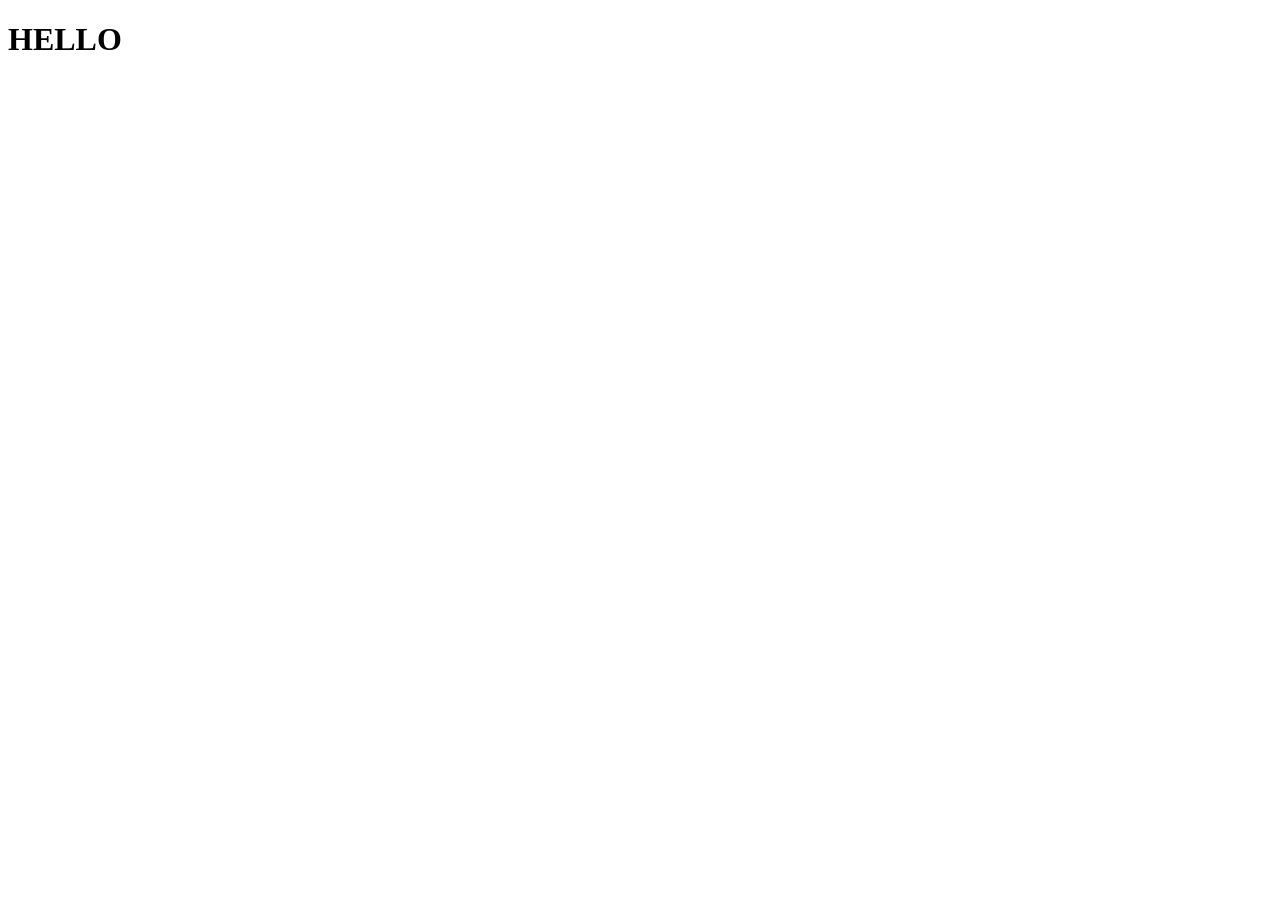
==== INDEX.HTML @ 1623f696 "first commit" ====
<!DOCTYPE html>
<html lang="en">
<head>
    <meta charset="UTF-8">
    <meta name="viewport" content="width=device-width, initial-scale=1.0">
    <title>Document</title>
</head>
<body>
    <H1>HELLO</H1>
</body>
</html>
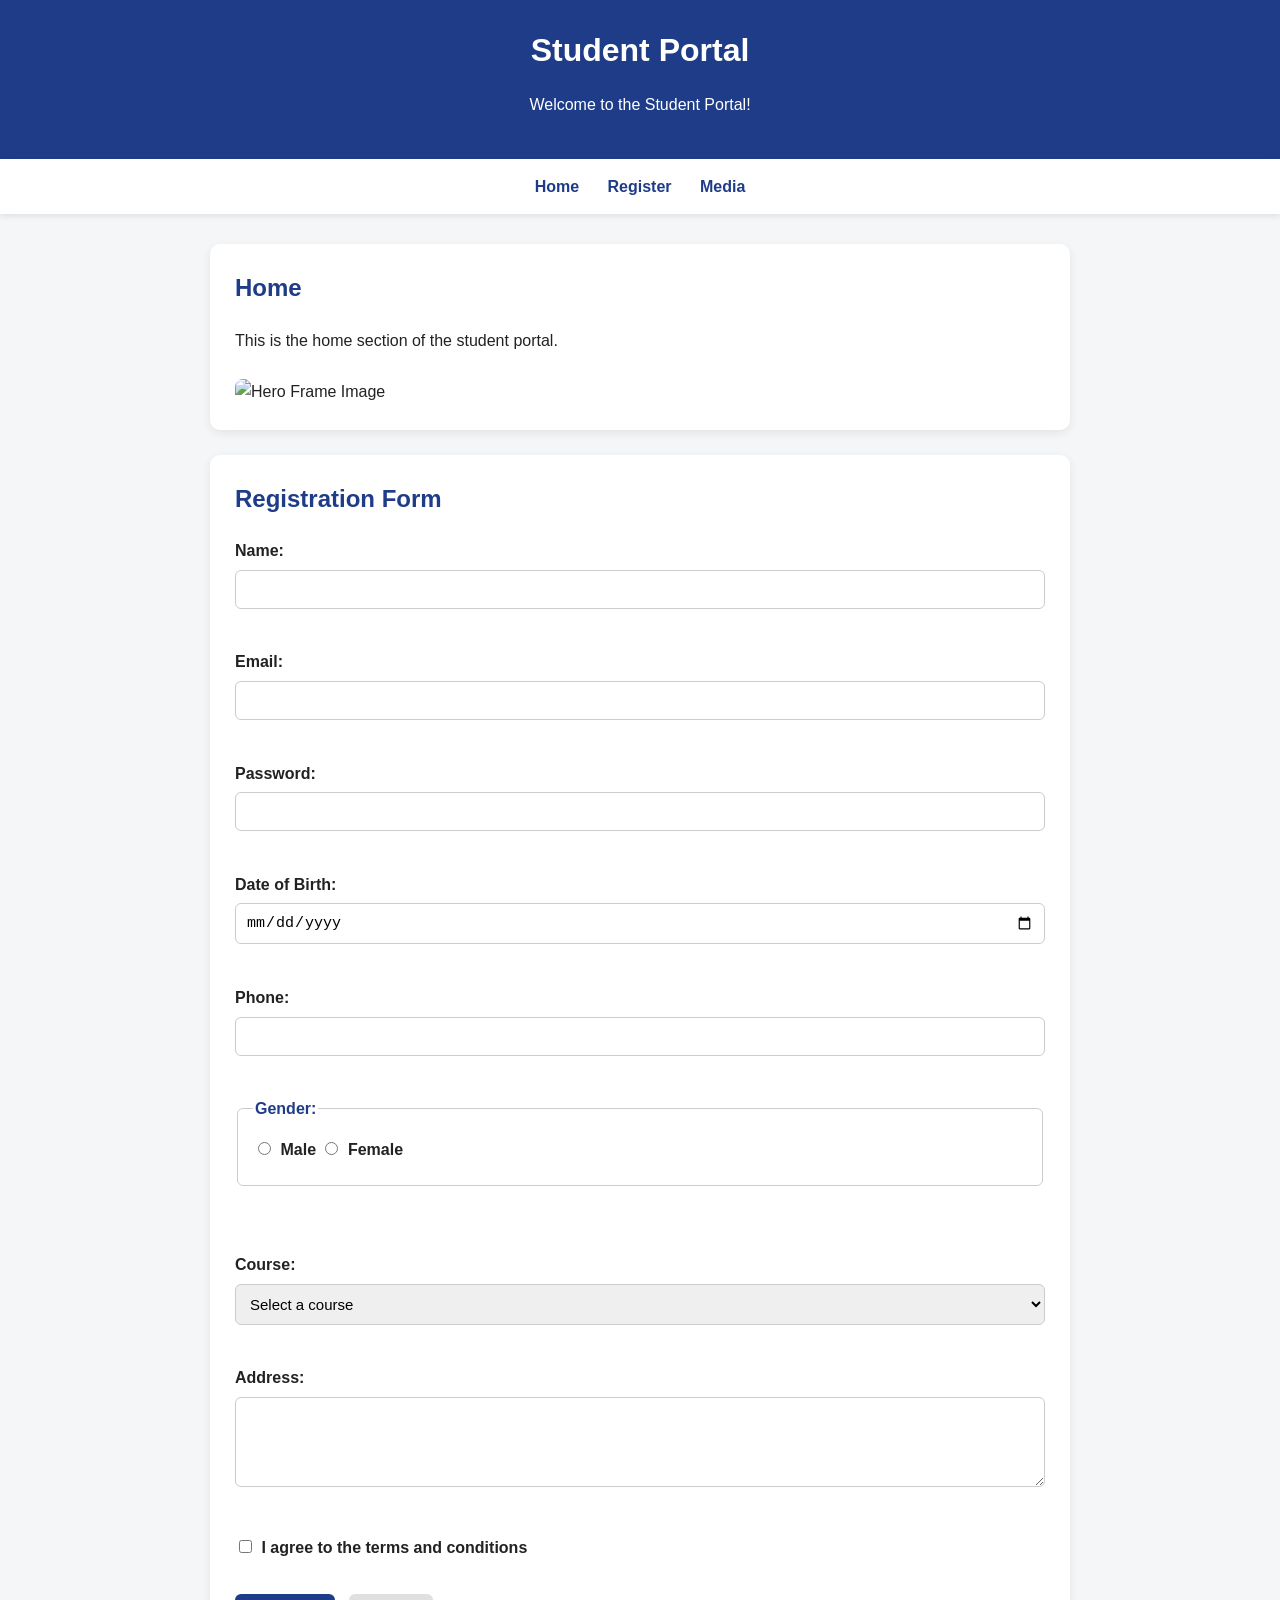
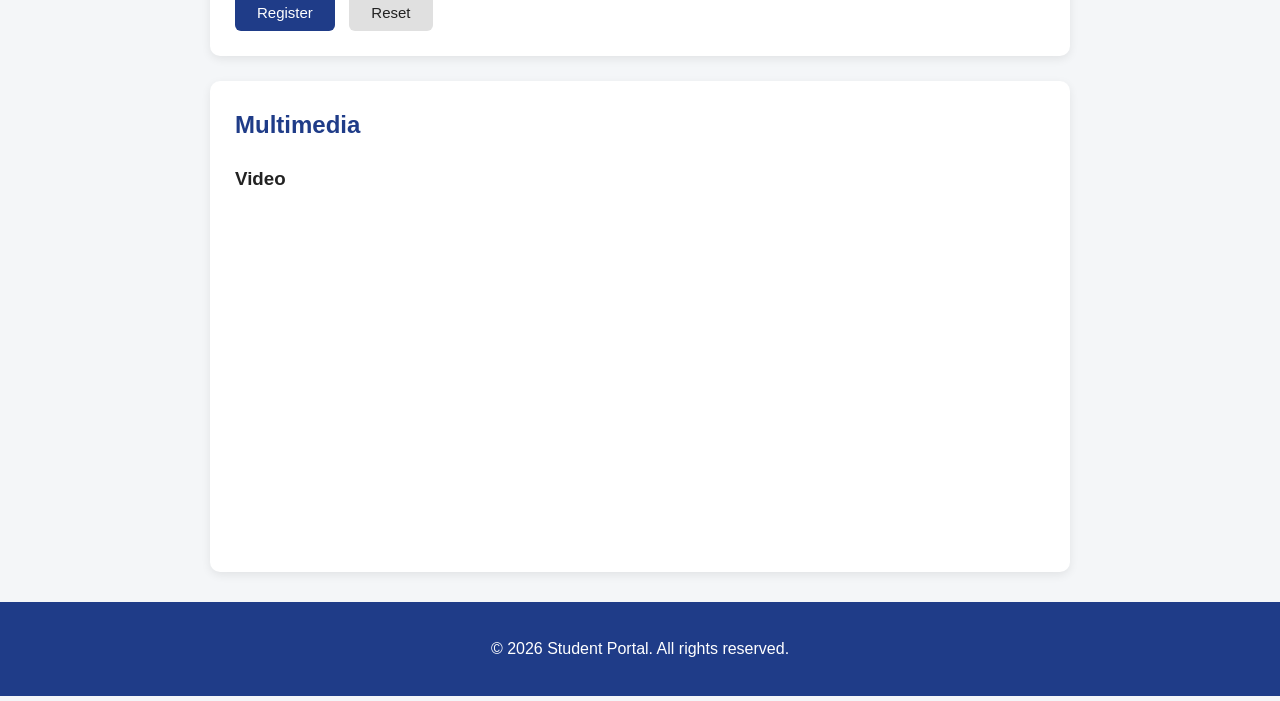
==== commit 100a1ac9: "Add root index page for deployment" ====
--- a/INDEX.HTML
+++ b/INDEX.HTML
@@ -1,11 +1,99 @@
 <!DOCTYPE html>
 <html lang="en">
-<head>
-    <meta charset="UTF-8">
-    <meta name="viewport" content="width=device-width, initial-scale=1.0">
-    <title>Document</title>
-</head>
-<body>
-    <H1>HELLO</H1>
-</body>
-</html>+  <head>
+    <meta charset="UTF-8" />
+    <meta name="viewport" content="width=device-width, initial-scale=1.0" />
+    <title>Student Portal</title>
+    <link rel="stylesheet" href="style.css" />
+  </head>
+
+  <body>
+    <header>
+      <h1>Student Portal</h1>
+      <p>Welcome to the Student Portal!</p>
+    </header>
+
+    <nav>
+      <a href="#home">Home</a>
+      <a href="#register">Register</a>
+      <a href="#media">Media</a>
+    </nav>
+
+    <main>
+      <section id="home">
+        <h2>Home</h2>
+        <p>This is the home section of the student portal.</p>
+        <img
+          src="https://www.collegebatch.com/static/clg-gallery/lpu-jalandhar-360559.webp"
+          alt="Hero Frame Image"
+        />
+      </section>
+
+      <section id="register">
+        <h2>Registration Form</h2>
+        <form>
+          <label for="name">Name:</label>
+          <input type="text" id="name" name="name" minlength="3" required /><br /><br />
+
+          <label for="email">Email:</label>
+          <input type="email" id="email" name="email" required /><br /><br />
+
+          <label for="password">Password:</label>
+          <input type="password" id="password" name="password" minlength="8" required /><br /><br />
+
+          <label for="dob">Date of Birth:</label>
+          <input type="date" id="dob" name="dob" required /><br /><br />
+
+          <label for="phone">Phone:</label>
+          <input type="tel" id="phone" name="phone" pattern="[0-9]{10}" required /><br /><br />
+
+          <fieldset>
+            <legend>Gender:</legend>
+            <input type="radio" id="male" name="gender" value="male" required />
+            <label for="male">Male</label>
+            <input type="radio" id="female" name="gender" value="female" required />
+            <label for="female">Female</label>
+          </fieldset>
+          <br /><br />
+
+          <label for="course">Course:</label>
+          <select id="course" name="course" required>
+            <option value="">Select a course</option>
+            <option value="computer-science">Computer Science</option>
+            <option value="mathematics">Mathematics</option>
+            <option value="physics">Physics</option>
+          </select><br /><br />
+
+          <label for="address">Address:</label>
+          <textarea id="address" name="address" rows="4" cols="50" required></textarea><br /><br />
+
+          <input type="checkbox" id="terms" name="terms" required />
+          <label for="terms">I agree to the terms and conditions</label><br /><br />
+
+          <button type="submit">Register</button>
+          <button type="reset">Reset</button>
+        </form>
+      </section>
+
+      <section id="media">
+        <h2>Multimedia</h2>
+        <h3>Video</h3>
+
+        <div class="video-wrapper">
+          <iframe
+            src="https://www.youtube.com/embed/GPRVlA6jIHI?si=WSFZCX7YboN9FO4H"
+            title="YouTube video player"
+            frameborder="0"
+            allow="accelerometer; autoplay; clipboard-write; encrypted-media; gyroscope; picture-in-picture; web-share"
+            referrerpolicy="strict-origin-when-cross-origin"
+            allowfullscreen
+          ></iframe>
+        </div>
+      </section>
+    </main>
+
+    <footer>
+      <p>&copy; 2026 Student Portal. All rights reserved.</p>
+    </footer>
+  </body>
+</html>
--- a/style.css
+++ b/style.css
@@ -0,0 +1,254 @@
+/* =========================
+   GENERAL PAGE STYLING
+========================= */
+
+* {
+    box-sizing: border-box;
+}
+
+body {
+    margin: 0;
+    font-family: Arial, sans-serif;
+    background-color: #f4f6f8;
+    color: #222;
+    line-height: 1.6;
+}
+
+
+/* =========================
+   HEADER
+========================= */
+
+header {
+    background-color: #1f3c88;
+    color: white;
+    text-align: center;
+    padding: 25px 15px;
+}
+
+header h1 {
+    margin: 0;
+}
+
+
+/* =========================
+   NAVIGATION
+========================= */
+
+nav {
+    background-color: #ffffff;
+    text-align: center;
+    padding: 15px;
+    box-shadow: 0 2px 6px rgba(0, 0, 0, 0.1);
+}
+
+nav a {
+    text-decoration: none;
+    color: #1f3c88;
+    font-weight: bold;
+    margin: 0 12px;
+}
+
+nav a:hover {
+    text-decoration: underline;
+}
+
+
+/* =========================
+   MAIN CONTENT
+========================= */
+
+main {
+    max-width: 900px;
+    margin: 30px auto;
+    padding: 0 20px;
+}
+
+section {
+    background-color: white;
+    padding: 25px;
+    margin-bottom: 25px;
+    border-radius: 10px;
+    box-shadow: 0 3px 10px rgba(0, 0, 0, 0.08);
+}
+
+section h2 {
+    color: #1f3c88;
+    margin-top: 0;
+}
+
+
+/* =========================
+   IMAGE
+========================= */
+
+img {
+    max-width: 100%;
+    border-radius: 8px;
+    margin-top: 10px;
+}
+
+
+/* =========================
+   FORM
+========================= */
+
+form {
+    margin-top: 20px;
+}
+
+label {
+    display: inline-block;
+    margin-bottom: 6px;
+    font-weight: bold;
+}
+
+input,
+select,
+textarea {
+    width: 100%;
+    padding: 10px;
+    margin-bottom: 15px;
+
+    border: 1px solid #ccc;
+    border-radius: 6px;
+
+    font-size: 15px;
+}
+
+
+/* Focus effect for accessibility */
+
+input:focus,
+select:focus,
+textarea:focus {
+    outline: 2px solid #1f3c88;
+    border-color: #1f3c88;
+}
+
+
+/* =========================
+   RADIO AND CHECKBOX
+========================= */
+
+input[type="radio"],
+input[type="checkbox"] {
+    width: auto;
+    margin-right: 5px;
+}
+
+fieldset {
+    border: 1px solid #ccc;
+    border-radius: 6px;
+    padding: 15px;
+    margin-bottom: 15px;
+}
+
+legend {
+    font-weight: bold;
+    color: #1f3c88;
+}
+
+
+/* =========================
+   BUTTONS
+========================= */
+
+button {
+    padding: 10px 22px;
+    border: none;
+    border-radius: 6px;
+
+    font-size: 15px;
+    cursor: pointer;
+    margin-right: 10px;
+}
+
+button[type="submit"] {
+    background-color: #1f3c88;
+    color: white;
+}
+
+button[type="submit"]:hover {
+    background-color: #162d66;
+}
+
+button[type="reset"] {
+    background-color: #e0e0e0;
+    color: #222;
+}
+
+button[type="reset"]:hover {
+    background-color: #c8c8c8;
+}
+
+
+/* =========================
+   MULTIMEDIA
+========================= */
+
+.video-wrapper {
+    position: relative;
+    width: 100%;
+    max-width: 560px;
+    aspect-ratio: 16 / 9;
+    margin-top: 10px;
+    margin-bottom: 20px;
+    overflow: hidden;
+    border-radius: 8px;
+}
+
+.video-wrapper iframe {
+    position: absolute;
+    inset: 0;
+    width: 100%;
+    height: 100%;
+    border: 0;
+}
+
+video,
+audio {
+    max-width: 100%;
+    margin-top: 10px;
+    margin-bottom: 20px;
+    display: block;
+}
+
+
+/* =========================
+   FOOTER
+========================= */
+
+footer {
+    background-color: #1f3c88;
+    color: white;
+    text-align: center;
+    padding: 18px;
+    margin-top: 30px;
+}
+
+
+/* =========================
+   RESPONSIVE DESIGN
+========================= */
+
+@media (max-width: 600px) {
+
+    nav a {
+        display: block;
+        margin: 8px 0;
+    }
+
+    main {
+        padding: 0 12px;
+    }
+
+    section {
+        padding: 18px;
+    }
+
+    button {
+        width: 100%;
+        margin-bottom: 10px;
+    }
+}
